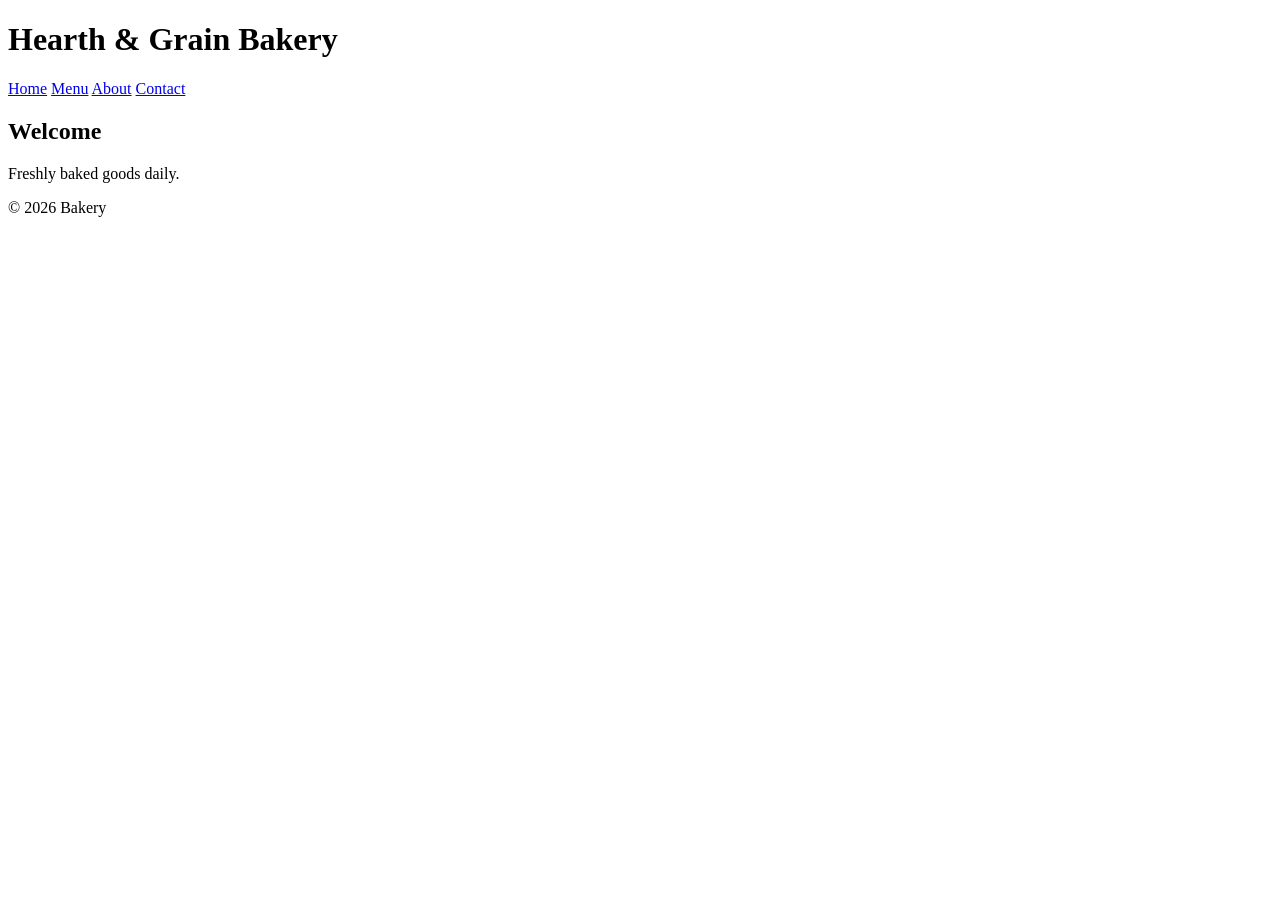
==== index.html @ 125d4699 "First upload of website" ====
<!DOCTYPE html>
<html>
<head>
    <title>Hearth & Grain Bakery</title>
</head>
<body>

<header>
    <h1>Hearth & Grain Bakery</h1>
</header>

<nav>
    <a href="index.html">Home</a>
    <a href="menu.html">Menu</a>
    <a href="about.html">About</a>
    <a href="contact.html">Contact</a>
</nav>

<main>
    <h2>Welcome</h2>
    <p>Freshly baked goods daily.</p>
</main>

<footer>
    <p>© 2026 Bakery</p>
</footer>

</body>
</html>
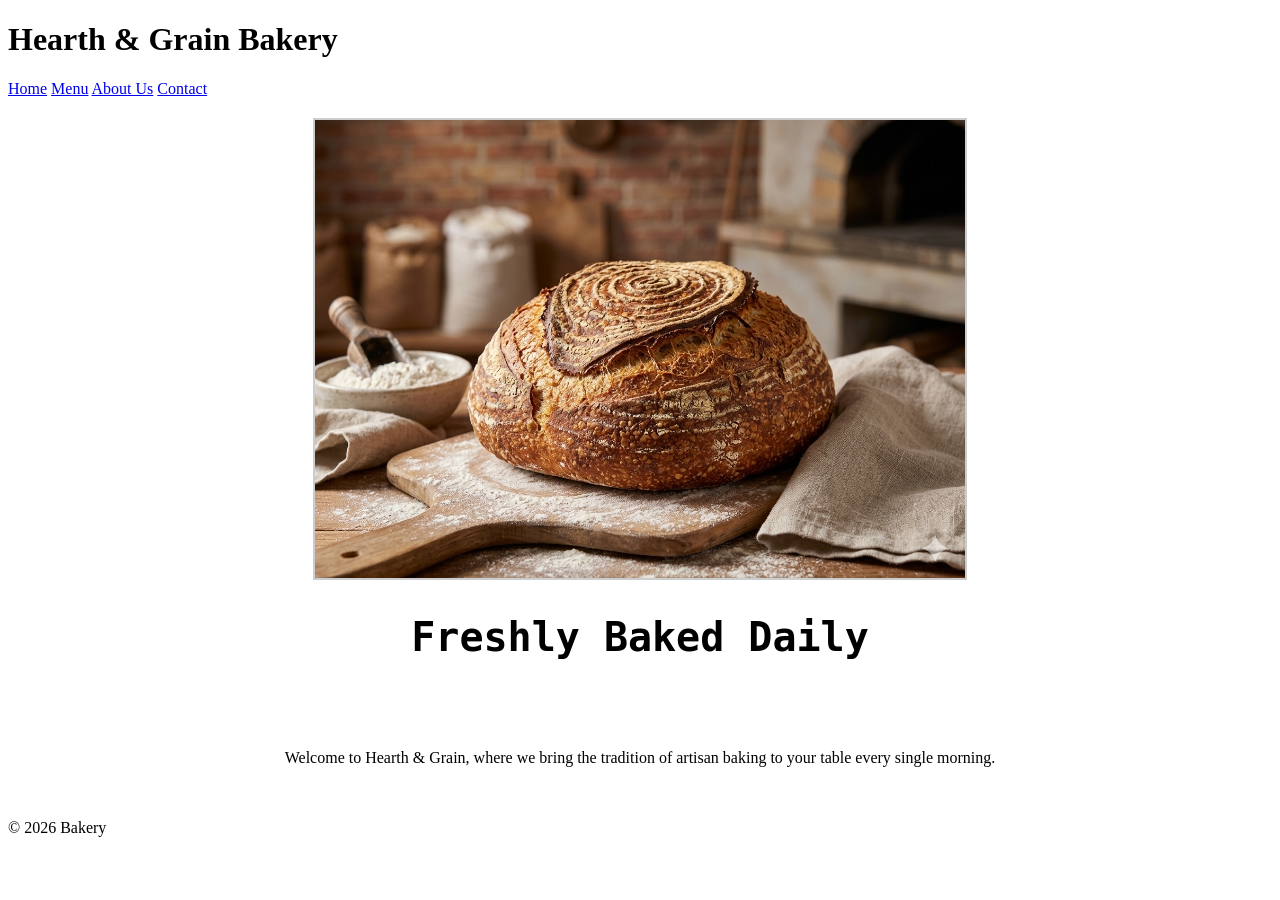
==== commit b3ecdd4e: "First upload of website" ====
--- a/index.html
+++ b/index.html
@@ -1,28 +1,37 @@
 <!DOCTYPE html>
 <html>
 <head>
+    <link rel="stylesheet" href="styles.css">
     <title>Hearth & Grain Bakery</title>
 </head>
 <body>
 
 <header>
+    <div class="logo"></div>
     <h1>Hearth & Grain Bakery</h1>
 </header>
 
 <nav>
     <a href="index.html">Home</a>
     <a href="menu.html">Menu</a>
-    <a href="about.html">About</a>
+    <a href="about.html">About Us</a>
     <a href="contact.html">Contact</a>
 </nav>
 
 <main>
-    <h2>Welcome</h2>
-    <p>Freshly baked goods daily.</p>
+    <div class="hero-container" style="text-align: center; padding: 20px;">
+        <img src="images/Hero Bread.jpg" alt="Freshly baked loaf of bread" style="width: 100%; max-width: 650px; height: auto; border: 2px solid #ccc;">
+        
+        <h2 style="font-family: monospace; font-size: 40px; margin-top: 30px;">Freshly Baked Daily</h2>
+    </div>
+
+    <section style="text-align: center; padding: 20px;">
+        <p>Welcome to Hearth & Grain, where we bring the tradition of artisan baking to your table every single morning.</p>
+    </section>
 </main>
 
 <footer>
-    <p>© 2026 Bakery</p>
+    <p>&copy; 2026 Bakery</p>
 </footer>
 
 </body>
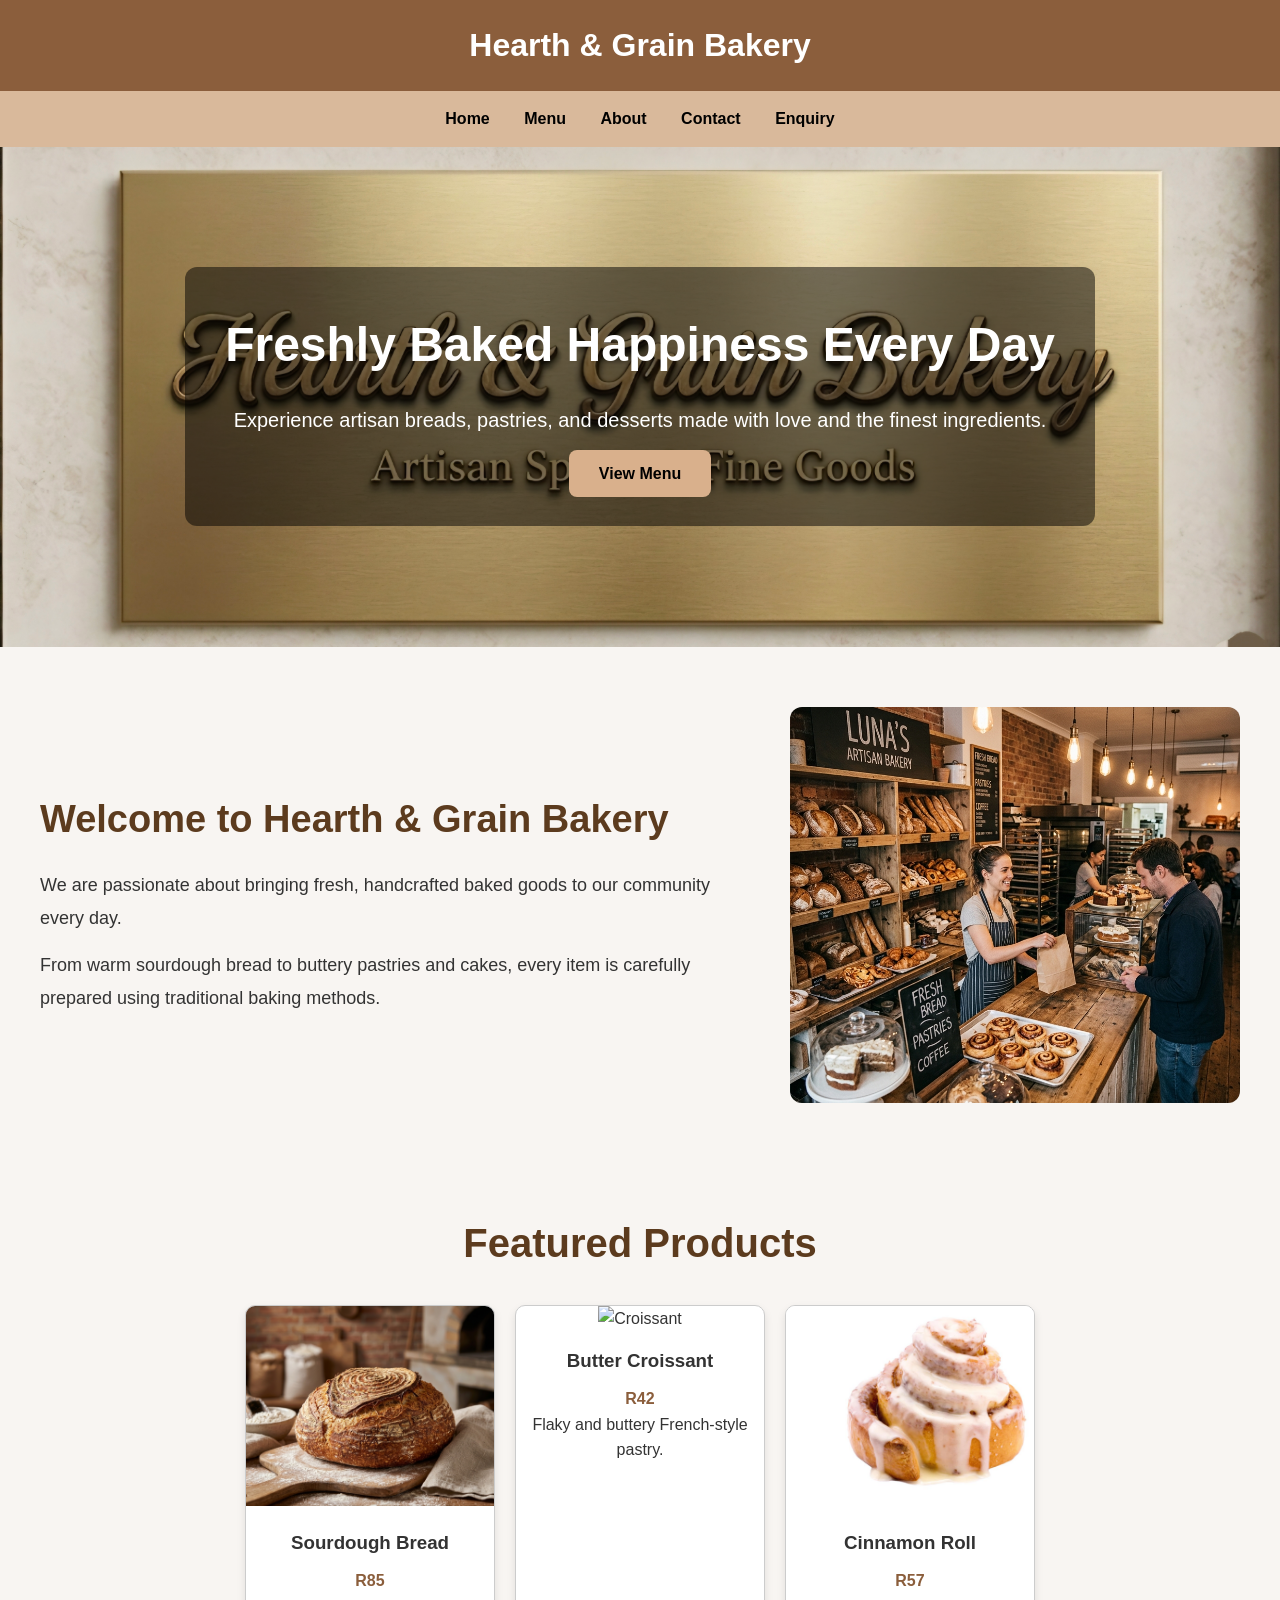
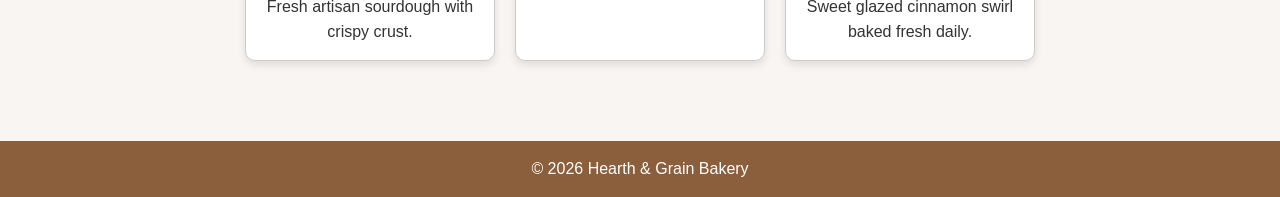
==== commit 7cb8b15a: "Added professional homepage and enquiry form" ====
--- a/index.html
+++ b/index.html
@@ -1,38 +1,129 @@
 <!DOCTYPE html>
 <html>
+
 <head>
-    <link rel="stylesheet" href="styles.css">
     <title>Hearth & Grain Bakery</title>
+
+    <link rel="stylesheet" href="css/styles.css">
 </head>
+
 <body>
 
-<header>
-    <div class="logo"></div>
-    <h1>Hearth & Grain Bakery</h1>
-</header>
+    <header>
+        <h1>Hearth & Grain Bakery</h1>
+    </header>
 
-<nav>
-    <a href="index.html">Home</a>
-    <a href="menu.html">Menu</a>
-    <a href="about.html">About Us</a>
-    <a href="contact.html">Contact</a>
-</nav>
+    <nav>
+        <a href="index.html">Home</a>
+        <a href="menu.html">Menu</a>
+        <a href="about.html">About</a>
+        <a href="contact.html">Contact</a>
+        <a href="enquiry.html">Enquiry</a>
+    </nav>
 
-<main>
-    <div class="hero-container" style="text-align: center; padding: 20px;">
-        <img src="images/Hero Bread.jpg" alt="Freshly baked loaf of bread" style="width: 100%; max-width: 650px; height: auto; border: 2px solid #ccc;">
-        
-        <h2 style="font-family: monospace; font-size: 40px; margin-top: 30px;">Freshly Baked Daily</h2>
-    </div>
+    <section class="hero">
 
-    <section style="text-align: center; padding: 20px;">
-        <p>Welcome to Hearth & Grain, where we bring the tradition of artisan baking to your table every single morning.</p>
+        <div class="hero-text">
+            <h2>Freshly Baked Happiness Every Day</h2>
+
+            <p>
+                Experience artisan breads, pastries, and desserts
+                made with love and the finest ingredients.
+            </p>
+
+            <a href="menu.html" class="hero-button">
+                View Menu
+            </a>
+        </div>
+
     </section>
-</main>
 
-<footer>
-    <p>&copy; 2026 Bakery</p>
-</footer>
+    <section class="welcome-section">
+
+        <div class="welcome-text">
+
+            <h2>Welcome to Hearth & Grain Bakery</h2>
+
+            <p>
+                We are passionate about bringing fresh, handcrafted baked
+                goods to our community every day.
+            </p>
+
+            <p>
+                From warm sourdough bread to buttery pastries and cakes,
+                every item is carefully prepared using traditional baking methods.
+            </p>
+
+        </div>
+
+        <div class="welcome-image">
+            <img src="images/bakery interior.jpg" alt="Bakery">
+        </div>
+
+    </section>
+
+    <section class="featured-products">
+
+        <h2>Featured Products</h2>
+
+        <div class="menu-container">
+
+            <div class="card">
+
+                <img src="images/bread.jpg" alt="Bread">
+
+                <div class="card-content">
+                    <h3>Sourdough Bread</h3>
+
+                    <p class="price">R85</p>
+
+                    <p>
+                        Fresh artisan sourdough with crispy crust.
+                    </p>
+                </div>
+
+            </div>
+
+            <div class="card">
+
+                <img src="images/croissant.jpg" alt="Croissant">
+
+                <div class="card-content">
+                    <h3>Butter Croissant</h3>
+
+                    <p class="price">R42</p>
+
+                    <p>
+                        Flaky and buttery French-style pastry.
+                    </p>
+                </div>
+
+            </div>
+
+            <div class="card">
+
+                <img src="images/Cinnamon Roll.jpg" alt="Cinnamon Roll">
+
+                <div class="card-content">
+                    <h3>Cinnamon Roll</h3>
+
+                    <p class="price">R57</p>
+
+                    <p>
+                        Sweet glazed cinnamon swirl baked fresh daily.
+                    </p>
+                </div>
+
+            </div>
+
+        </div>
+
+    </section>
+
+    <footer>
+        <p>© 2026 Hearth & Grain Bakery</p>
+    </footer>
 
 </body>
+
 </html>
--- a/css/styles.css
+++ b/css/styles.css
@@ -0,0 +1,352 @@
+*{
+    margin:0;
+    padding:0;
+    box-sizing:border-box;
+}
+
+body{
+    font-family: Arial, sans-serif;
+    background-color:#f8f5f2;
+    color:#333;
+    line-height:1.6;
+}
+
+header{
+    background-color:#8b5e3c;
+    color:white;
+    padding:20px;
+    text-align:center;
+}
+
+nav{
+    background-color:#d9b99b;
+    padding:15px;
+    text-align:center;
+}
+
+nav a{
+    color:black;
+    text-decoration:none;
+    margin:15px;
+    font-weight:bold;
+}
+
+nav a:hover{
+    color:white;
+}
+
+main{
+    padding:30px;
+}
+
+footer{
+    background-color:#8b5e3c;
+    color:white;
+    text-align:center;
+    padding:15px;
+    margin-top:40px;
+}
+
+.menu-container{
+    display:flex;
+    gap:20px;
+    justify-content:center;
+    flex-wrap:wrap;
+    margin-top:30px;
+}
+
+.card{
+    background:white;
+    width:250px;
+    border:1px solid #ccc;
+    border-radius:10px;
+    overflow:hidden;
+    box-shadow:0 4px 8px rgba(0,0,0,0.1);
+    transition:0.3s;
+}
+
+.card:hover{
+    transform:scale(1.05);
+}
+
+.card img{
+    width:100%;
+    height:200px;
+    object-fit:cover;
+}
+
+.card-content{
+    padding:15px;
+}
+
+.card-content h3{
+    margin-bottom:10px;
+}
+
+.price{
+    color:#8b5e3c;
+    font-weight:bold;
+}
+
+@media (max-width:768px){
+
+    nav a{
+        display:block;
+        margin:10px 0;
+    }
+
+    .menu-container{
+        flex-direction:column;
+        align-items:center;
+    }
+
+    .card{
+        width:90%;
+    }
+
+    body{
+        font-size:14px;
+    }
+}
+
+.about-page {
+    padding: 40px;
+}
+
+.about-hero {
+    display: flex;
+    gap: 40px;
+    align-items: center;
+    margin-bottom: 50px;
+    flex-wrap: wrap;
+}
+
+.about-hero img {
+    width: 450px;
+    border-radius: 12px;
+    box-shadow: 0px 4px 10px rgba(0,0,0,0.2);
+}
+
+.about-text {
+    flex: 1;
+}
+
+.about-text h2 {
+    font-size: 40px;
+    margin-bottom: 20px;
+    color: #5c3b1e;
+}
+
+.about-text p {
+    font-size: 18px;
+    line-height: 1.8;
+    margin-bottom: 15px;
+}
+
+.mission-section {
+    display: flex;
+    gap: 30px;
+    flex-wrap: wrap;
+}
+
+.mission-box {
+    background-color: #f7f1ea;
+    padding: 30px;
+    border-radius: 12px;
+    flex: 1;
+    min-width: 250px;
+    box-shadow: 0px 3px 8px rgba(0,0,0,0.1);
+}
+
+.mission-box h3 {
+    margin-bottom: 15px;
+    color: #7a4b25;
+}
+
+.mission-box p {
+    line-height: 1.6;
+}
+
+.hero{
+    height: 500px;
+    background-image: url("../images/hero bakery.jpg");
+    background-size: cover;
+    background-position: center;
+
+    display: flex;
+    justify-content: center;
+    align-items: center;
+
+    text-align: center;
+    color: white;
+    padding: 20px;
+}
+
+.hero-text{
+    background-color: rgba(0,0,0,0.5);
+    padding: 40px;
+    border-radius: 12px;
+}
+
+.hero-text h2{
+    font-size: 48px;
+    margin-bottom: 20px;
+}
+
+.hero-text p{
+    font-size: 20px;
+    margin-bottom: 25px;
+}
+
+.hero-button{
+    background-color: #d9b08c;
+    color: black;
+    padding: 15px 30px;
+    text-decoration: none;
+    border-radius: 8px;
+    font-weight: bold;
+}
+
+.hero-button:hover{
+    background-color: white;
+}
+
+.welcome-section{
+    display: flex;
+    align-items: center;
+    gap: 40px;
+
+    padding: 60px 40px;
+    flex-wrap: wrap;
+}
+
+.welcome-text{
+    flex: 1;
+}
+
+.welcome-text h2{
+    font-size: 38px;
+    margin-bottom: 20px;
+    color: #5c3b1e;
+}
+
+.welcome-text p{
+    line-height: 1.8;
+    margin-bottom: 15px;
+    font-size: 18px;
+}
+
+.welcome-image img{
+    width: 450px;
+    border-radius: 12px;
+}
+
+.featured-products{
+    padding: 40px;
+    text-align: center;
+}
+
+.featured-products h2{
+    font-size: 40px;
+    margin-bottom: 30px;
+    color: #5c3b1e;
+}
+
+.enquiry-page{
+    padding: 50px 40px;
+}
+
+.enquiry-intro{
+    text-align: center;
+    margin-bottom: 40px;
+}
+
+.enquiry-intro h2{
+    font-size: 42px;
+    color: #5c3b1e;
+    margin-bottom: 15px;
+}
+
+.enquiry-intro p{
+    font-size: 18px;
+    line-height: 1.7;
+}
+
+.enquiry-container{
+    display: flex;
+    justify-content: center;
+}
+
+.enquiry-form{
+    width: 100%;
+    max-width: 700px;
+
+    background-color: white;
+    padding: 40px;
+
+    border-radius: 12px;
+
+    box-shadow: 0px 4px 12px rgba(0,0,0,0.1);
+}
+
+.enquiry-form label{
+    display: block;
+
+    margin-top: 20px;
+    margin-bottom: 8px;
+
+    font-weight: bold;
+}
+
+.enquiry-form input,
+.enquiry-form textarea,
+.enquiry-form select{
+
+    width: 100%;
+
+    padding: 14px;
+
+    border: 1px solid #ccc;
+
+    border-radius: 8px;
+
+    font-size: 15px;
+}
+
+.enquiry-form textarea{
+    resize: vertical;
+}
+
+.checkbox-section{
+    display: flex;
+    align-items: center;
+
+    gap: 10px;
+
+    margin-top: 20px;
+}
+
+.enquiry-form button{
+
+    margin-top: 30px;
+
+    width: 100%;
+
+    padding: 16px;
+
+    background-color: #7a4b25;
+
+    color: white;
+
+    border: none;
+
+    border-radius: 8px;
+
+    font-size: 16px;
+
+    cursor: pointer;
+}
+
+.enquiry-form button:hover{
+    background-color: #5c3b1e;
+}
